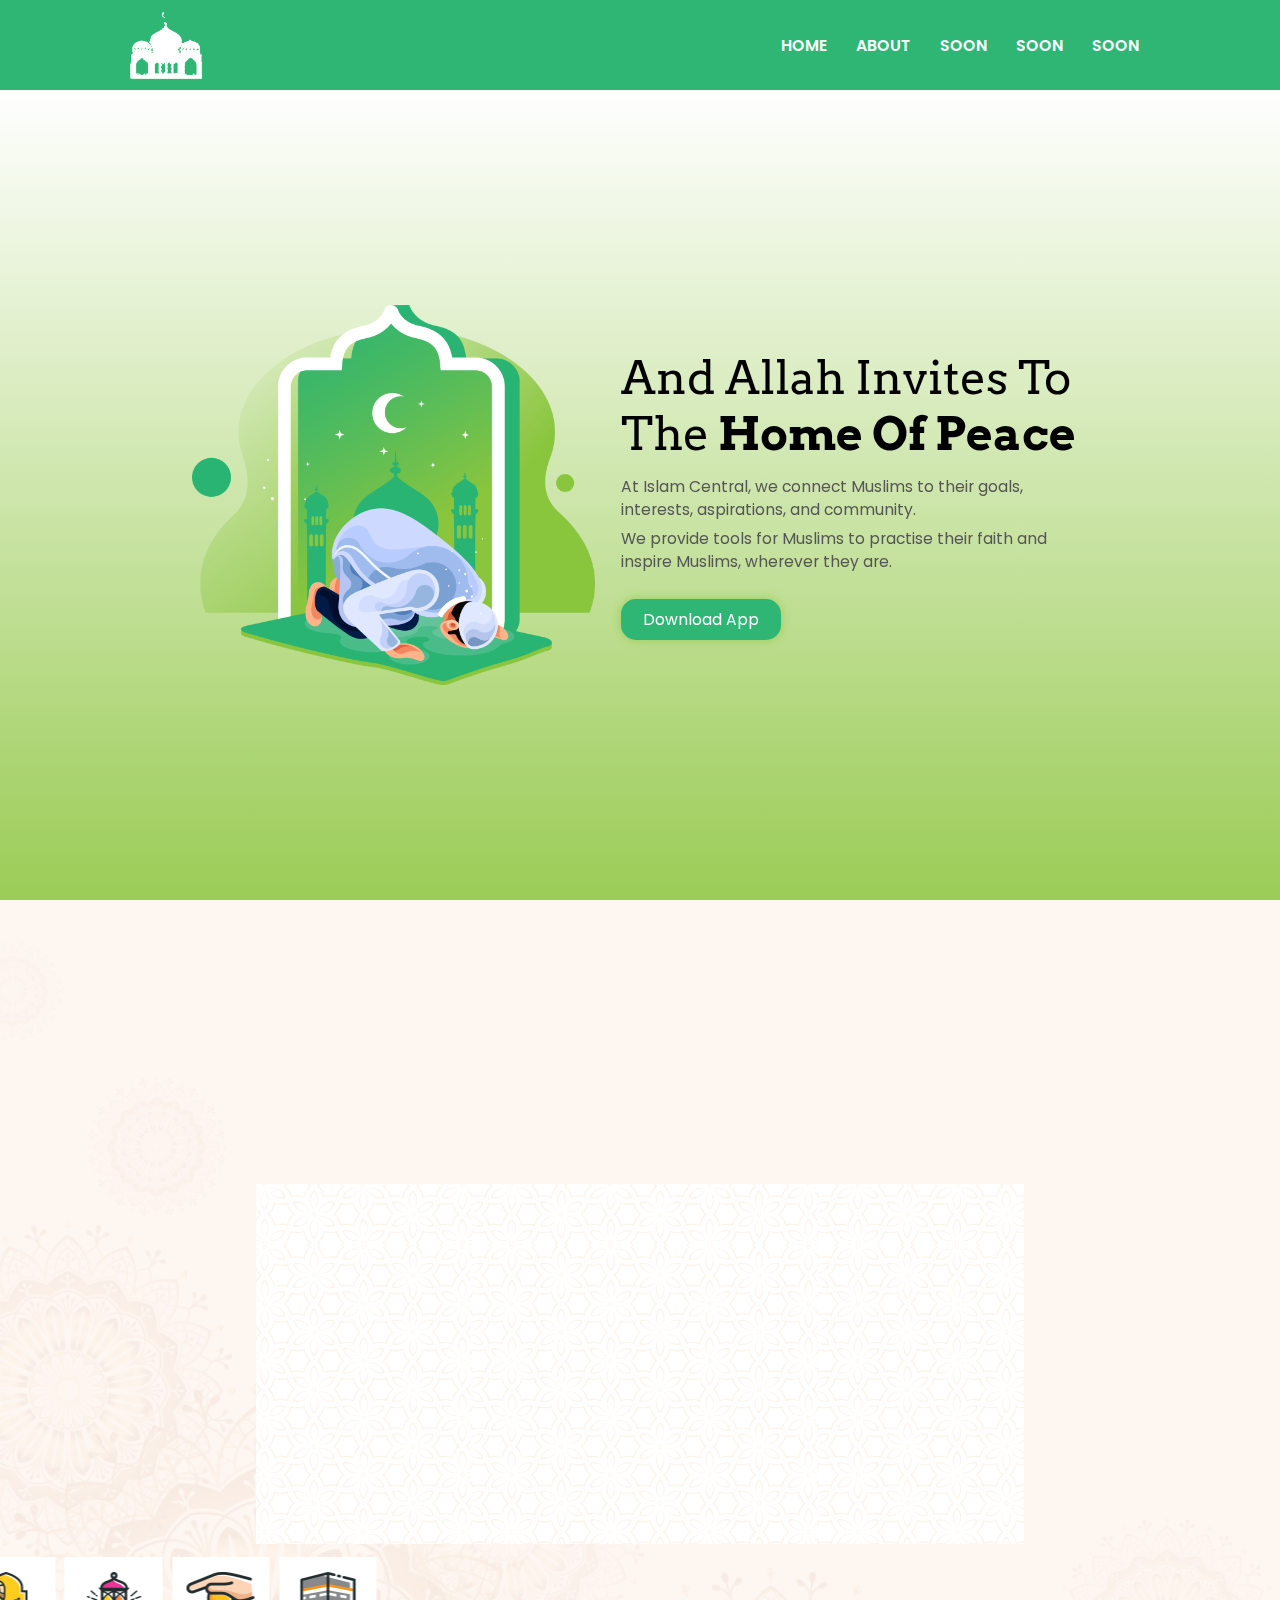
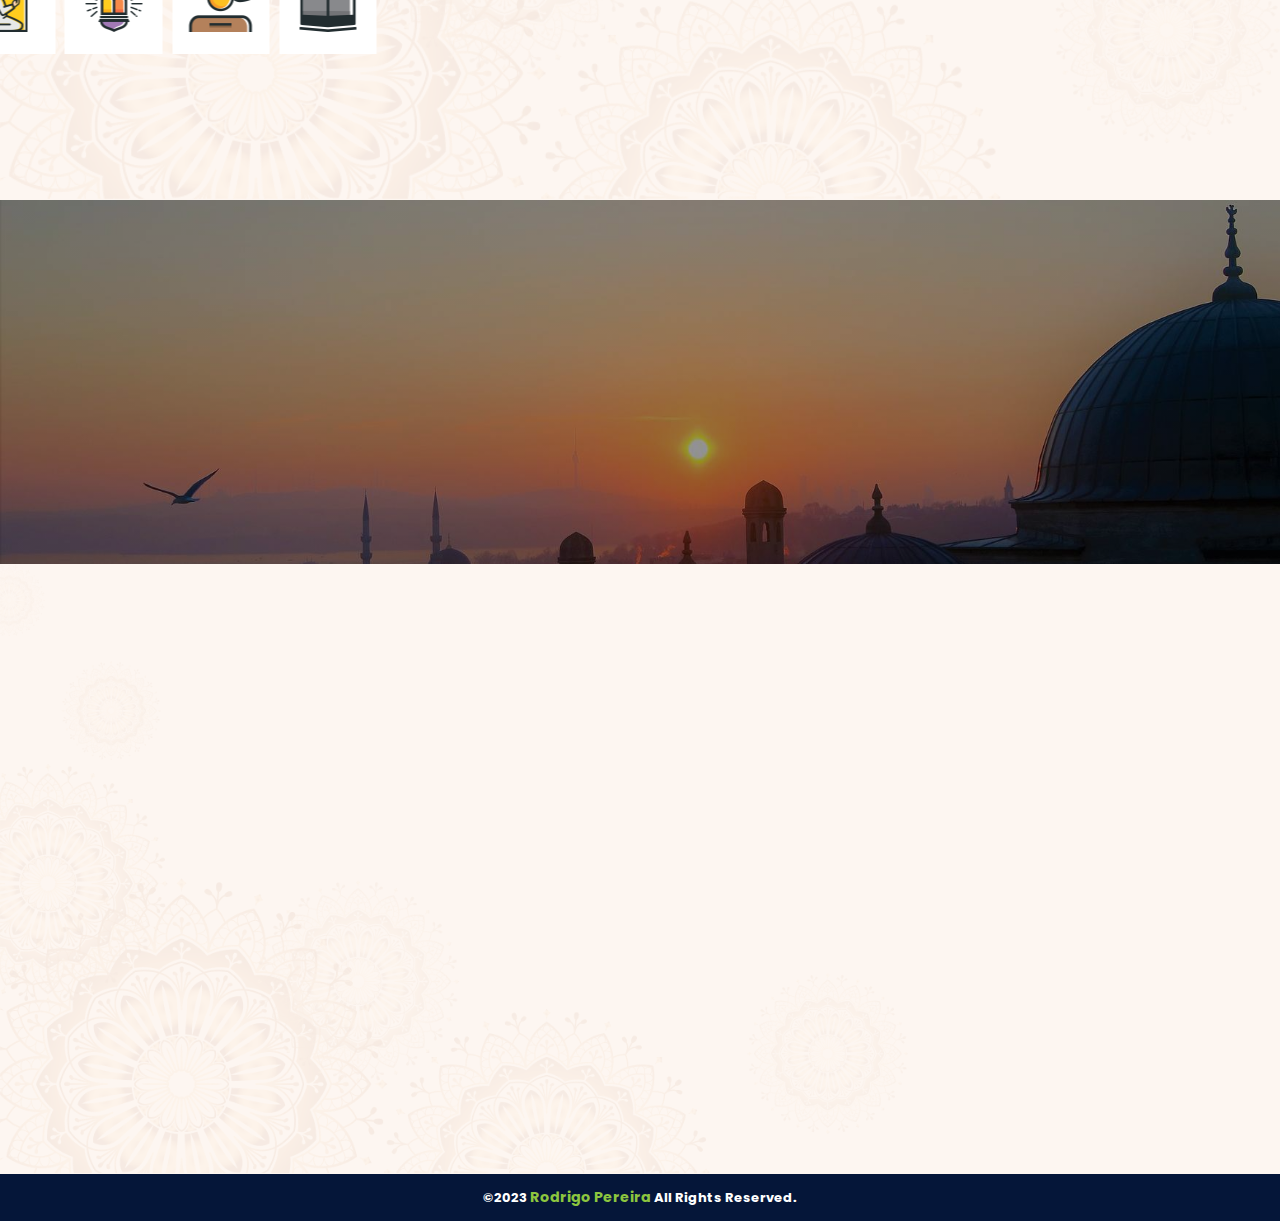
==== index.html @ a9f559e0 "Initial commit" ====
<!DOCTYPE html>
<html lang="en">
<head>
    <meta charset="UTF-8">
    <meta http-equiv="X-UA-Compatible" content="IE=edge">
    <meta name="viewport" content="width=device-width, initial-scale=1.0">
    <meta content='width=device-width,initial-scale=1,maximum-scale=1,user-scalable=no' name='viewport'>
    <link rel="shortcut icon" href="images/mosque-logo.png" type="image/x-icon">
    <link href='https://unpkg.com/boxicons@2.1.4/css/boxicons.min.css' rel='stylesheet'>
    <link rel="stylesheet" href="https://unpkg.com/aos@next/dist/aos.css"/>
    <link rel="stylesheet" href="assets/style/header.css">
    <link rel="stylesheet" href="assets/style/reset.css">
    <link rel="stylesheet" href="style.css">
    <title>Islam Central</title>
</head>
<body>
    <header>
        <div class="header-box">
            <div class="logo">
                <img src="images/mosque-logo.png" alt="">
            </div>
            <div class="header-menu">
                <i id="menu" class='bx bx-menu' onclick="clickMenu()"></i>
                <nav id="itens">
                    <a href="index.html">Home</a>
                    <a href="">About</a>
                    <a href="">Soon</a>
                    <a href="">Soon</a>
                    <a href="">Soon</a>
                </nav>
            </div>
        </div>
    </header>
    <main>
        <section class="first">
            <div class="first-box">
                <div class="first-image-box" data-aos="fade-right" data-aos-duration="2000" data-aos-once="true">
                    <img src="images/prayer.png" alt="">
                </div>
                <div class="first-text-box">
                    <div class="first-text" data-aos="fade-left" data-aos-duration="2000" data-aos-once="true">
                        <h1>And Allah Invites To The<span> Home Of Peace</span></h1>
                        <div class="first-text-p">
                            <p>At Islam Central, we connect Muslims to their goals, interests, aspirations, and community.</p>
                            <p>We provide tools for Muslims to practise their faith and inspire Muslims, wherever they are.</p>
                        </div>    
                        <a href="images/mosque-logo.png" download>Download App</a>                  
                    </div>
                </div>
            </div>
        </section>
        <section class="pillars-section">
            <div class="pillars-section-box">
                <div class="pillars-section-box-title" data-aos="zoom-in" data-aos-duration="2000" data-aos-once="true">
                    <h5>The Five Pillars of Islam</h5>
                    <h2>Ethical And Moral Beliefs That Guides To The Straight Path!</h2>
                </div>
                <div class="pillars-box">
                    <div class="pillars-box-background" data-aos="zoom-in" data-aos-duration="1000" data-aos-once="true">
                        <div class="pillars-content" id="faith" data-aos="zoom-in" data-aos-duration="1500" data-aos-once="true">
                            <div class="pillars-image-box">
                                <img src="images/pillars/faith-border.png">
                            </div>
                            <div class="pillars-text-box">
                                <div class="pillars-text">
                                    <h4>Shahadah <span>(Faith)</span></h4>
                                    <p>Each Person should take their declaration of faith to become a muslim 'There is no God but Allah, Muhammad is the messenger of Allah.' Muslims repeat the Shahadah first thing on waking and last thing before sleeping. They are the first words whispered into the ears of a new-born baby, and if possible, the last words uttered to the dying.</p>
                                </div>
                            </div>
                        </div>
                        <div class="pillars-content" id="prayer">
                            <div class="pillars-image-box">
                                <img src="images/pillars/prayer-border.png">
                            </div>
                            <div class="pillars-text-box">
                                <div class="pillars-text">
                                    <h4>Salaah <span>(Prayer)</span></h4>
                                    <p>Each Muslim should pray five times a day: in the morning, at noon, in the afternoon, after sunset, and early at night. These prayers can be said anywhere, prayers that are said in company of others are better than those said alone.</p>
                                </div>
                            </div>
                        </div>
                        <div class="pillars-content" id="fasting">
                            <div class="pillars-image-box">
                                <img src="images/pillars/fasting-border.png">
                            </div>
                            <div class="pillars-text-box">
                                <div class="pillars-text">
                                    <h4>Sawm <span>(Fasting)</span></h4>
                                    <p>Each Muslim should abstain from food and drink, as well as smoking and sex, between sunrise and sunset during the month of Ramadan, the ninth month in the Muslim calendar.</p>
                                </div>
                            </div>
                        </div>
                        <div class="pillars-content" id="charity">
                            <div class="pillars-image-box">
                                <img src="images/pillars/charity-border.png">
                            </div>
                            <div class="pillars-text-box">
                                <div class="pillars-text">
                                    <h4>Zakat <span>(Almsgiving)</span></h4>
                                    <p>Each Muslim should donate a fixed amount of their property to charity every year. Many pious individuals, from the mightiest rulers to modest merchants, give money to help out the less-fortunate.</p>
                                </div>
                            </div>
                        </div>
                        <div class="pillars-content" id="hajj">
                            <div class="pillars-image-box">
                                <img src="images/pillars/hajj-border.png">
                            </div>
                            <div class="pillars-text-box">
                                <div class="pillars-text">
                                    <h4>Hajj <span>(Pilgrimage)</span></h4>
                                    <p>Each Muslim who is physically and financially capable should do the pilgrimage to Mecca, Saudi Arabia, at least once in lifetime, a profound spiritual experience that wipes away sins, brings us closer to Allah and highlights Muslim unity.</p>
                                </div>
                            </div>
                        </div>
                    </div>
                </div>
                <div class="buttons-box" data-aos="slide-right" data-aos-duration="2000" data-aos-once="true">
                    <button onclick="clickMenuFaith()">
                        <img src="images/pillars/faith.png">
                        <div id="activefaith" class="button-active"></div>
                    </button>
                    <button onclick="clickMenuPrayer()">
                        <img src="images/pillars/prayer.png">
                        <div id="activeprayer" class="button-active"></div>
                    </button>
                    <button onclick="clickMenuFasting()">
                        <img src="images/pillars/fasting.png">
                        <div id="activefast" class="button-active"></div>
                    </button>
                    <button onclick="clickMenuCharity()">
                        <img src="images/pillars/charity.png">
                        <div id="activecharity" class="button-active"></div>
                    </button>
                    <button onclick="clickMenuHajj()">
                        <img src="images/pillars/hajj.png">
                        <div id="activehajj" class="button-active"></div>
                    </button>
                </div>            
            </div>
        </section>
        <section class="prophet-quotes-section">
            <div class="prophet-quotes-box" data-aos="zoom-in" data-aos-duration="2000" data-aos-once="true">
                <div class="quote-image-box">
                    <div class="quote-image">
                        <p>Quote From Prophet</p>
                    </div>
                </div>
                <div class="prophet-sayings-text">
                    <p>Hazrat Mohammod (s) Said <span>"If Anyone Travels On a Road In Search Of Knowledge, Allah Will Cause Him To Travel On One Of The Roads Of Paradise."</span></p>
                    <footer>— Abu Darda in Sunan Abu Dawood, Hadith 1631</footer>
                </div>              
            </div>
        </section>
        <section class="news-section">
            <div class="news-section-box">
                <div class="news-section-box-title" data-aos="zoom-in" data-aos-duration="2000" data-aos-once="true">
                    <h5>Islam Central Articles</h5>
                    <h2>Articles To Expand Our Knowledge About Islam</h2>
                </div>
                <div class="news-section-box-news">
                    <article data-aos="zoom-in" data-aos-duration="2000" data-aos-once="true">
                        <div class="article-image-box">
                            <img src="images/articles/1317135756.jpeg" alt="">
                        </div>
                        <div class="article-text-box">
                            <div class="article-text">
                                <h5>Articles Coming Soon</h5>
                                <p><i id="calendar-icon" class='bx bxs-calendar'></i> October XX,2023</p>
                                <a href="">Read Article</a>
                            </div>                           
                        </div>
                    </article>
                    <article data-aos="zoom-in" data-aos-duration="2000" data-aos-once="true">
                        <div class="article-image-box">
                            <img src="images/articles/1317135756.jpeg" alt="">
                        </div>
                        <div class="article-text-box">
                            <div class="article-text">
                                <h5>Articles Coming Soon</h5>
                                <p><i id="calendar-icon" class='bx bxs-calendar'></i> October XX,2023</p>
                                <a href="">Read Article</a>
                            </div>
                        </div>
                    </article>
                    <article data-aos="zoom-in" data-aos-duration="2000" data-aos-once="true">
                        <div class="article-image-box">
                            <img src="images/articles/1317135756.jpeg" alt="">
                        </div>
                        <div class="article-text-box">
                            <div class="article-text">
                                <h5>Articles Coming Soon</h5>
                                <p><i id="calendar-icon" class='bx bxs-calendar'></i> October XX,2023</p>
                                <a href="">Read Article</a>
                            </div>
                        </div>
                    </article>
                </div>
            </div>
        </section>
    </main>
    <footer class="footer">
        <div class="footer-box">
            <div class="copy-box">
                <p>©2023 <a target="_blank" href="https://rodrigoopereira.github.io/portfolio">Rodrigo Pereira</a> All Rights Reserved.</p>
            </div>
        </div>
    </footer>
    <script src="pillars.js"></script>
    <script src="menu.js"></script>
    <script src="https://unpkg.com/aos@next/dist/aos.js"></script>
    <script>
        AOS.init();
    </script>
</body>
</html>
---- assets/style/header.css ----
header {
    height: 10vh;
    width: 100vw;
    background-color: #2FB675;
    display: flex;
    justify-content: center;
}

.header-box {
    display: flex;
    justify-content: space-between;
    align-items: center;
    width: 80%;
    height: 10vh;
}

.logo {
    height: 80%;
}

.logo img {
    height: 100%;
}

.header-menu i {
    display: none;
}

nav a {
    font-weight: 600;
    text-transform: uppercase;
    text-decoration: none;
    color: #fff;
    margin: 0 1rem;
    font-size: 1.2rem;
}

nav a:hover {
    text-decoration: underline;
    text-decoration-thickness: 3px;
}

@media (max-width: 800px) {

    .header-menu i {
        display: block;
        color: #fff;
        font-size: 2rem;
    }

    nav#itens {
        display: none;
        position: absolute;
        width: 100vw;
        top: 10vh;
        right: 0;
        background-color: #2FB675;
    }

    nav#itens a {
        margin-left: 0;
        width: 100vw;
        display: block;
        text-align: center;
        padding: 0.5rem 0;
        border: solid 1px #ffffff56;
        margin: 0rem;
    }

}
---- style.css ----
/* FIRST SECTION */ 

.first {
    height: 90vh;
    width: 100vw;
    background-image: linear-gradient(to top, #9BCC56 , #fff);
    display: flex;
    justify-content: center;
}

.first-box {
    display: flex;
    width: 70%;
    height: 90vh;
}

.first-image-box {
    height: 90vh;
    display: flex;
    align-items: center;
    width: 45%;
}

.first-image-box img {
    width: 100%;
}

.first-text-box {
    height: 90vh;
    display: flex;
    align-items: center;
    width: 55%;
}

.first-text {
    padding-left: 2rem;
}

.first-text-box h1 {
    font-family: 'Arvo';
    font-size: 3.5rem;
    font-weight: 100;
}

.first-text-box h1 span {
    font-family: 'Arvo';
    font-weight: 900;
}

.first-text-p {
    margin: 1rem 0 2rem 0;
}

.first-text-box p {
    margin-bottom: 0.5rem;
    font-size: 1.2rem;
    color: #555555;
}

.first-text a {
    display: inline-block;
    background-color: #2FB675;
    color: white;
    border: none;
    text-decoration: none;
    padding: 0.7rem 1.7rem;
    font-size: 1.2rem;
    border-radius: 15px;
    box-shadow: 0 0 10px #9BCC56;
}

.first-text a:hover {
    font-weight: bold;
    margin-left: 2px;
    transition: all 500ms ease;
}

/* PILLARS */ 

.pillars-section {
    height: 100vh;
    width: 100vw;
    background-image: url(images/bg-03.png);
    background-color: #FDF6F1;
    background-size: contain;
    background-repeat: no-repeat;
    background-position-y: bottom;
    background-position-x: left;
    display: flex;
    justify-content: center;
    align-items: center;
}

.pillars-section-box {
    width: 60%;
    display: flex;
    flex-direction: column;
    align-items: center;
    justify-content: center;
}

.pillars-section-box-title, .news-section-box-title {
    width: 45vw;
    margin-bottom: 2rem;
}

.pillars-section-box h5, .news-section-box-title h5 {
    text-align: center;
    font-size: 1.5rem;
    color: #91C846;
    font-weight: 700;
    font-family: 'Arvo';
    text-transform: uppercase;
    margin-bottom: 0.5rem;
}

.pillars-section-box h2, .news-section-box-title h2 {
    text-align: center;
    font-size: 2.5rem;
    font-family: 'Arvo';
    font-weight: 700;
}

.pillars-box {
    width: 100%;
    height: 40vh;
    background: linear-gradient(rgba(255,255,255,0.6), rgba(255,255,255,0.6)), url(images/bg-01.png);
    background-color: #fff;
    background-size: cover;
    background-repeat: no-repeat;
}

.pillars-box-background {
    background-image: url(images/bg-02.png);
    background-repeat: no-repeat;
    background-position-x: right;
    background-position-y: bottom;
    display: flex;
    justify-content: center;
    align-items: center;
    width: 100%;
    height: 100%;
}

.pillars-content {
    width: 95%;
    display: flex;
}

.pillars-image-box {
    display: flex;
    justify-content: center;
    align-items: center;
    width: 33%;
    height: auto;
}

.pillars-image-box img {
    width: 90%;
    border-radius: 50%;
    border: 6px solid #8dc63f;
}

.pillars-text-box {
    width: 64%;
    margin-left: 1%;
    display: flex;
    flex-direction: column;
    justify-content: center;
}

.pillars-text-box h4, span {
    font-family: 'Arvo';
}

.pillars-text-box h4 {
    font-size: 2rem;
}

.pillars-text-box span {
    font-size: 1.5rem;
    font-weight: lighter;
}

.pillars-text-box p {
    font-size: 1.5rem;
    margin-top: 0.5rem;
    color: #555555;
}

div#prayer {
    display: none;
}

div#fasting {
    display: none;
}

div#charity {
    display: none;
}

div#hajj {
    display: none;
}

.buttons-box {
    margin-top: 1rem;
    display: flex;
    gap: 0.75rem;
    position: relative;
}

.buttons-box button {
    width: 7.5rem;
    height: 7.5rem;
    background-color: #fff;
    border: none;
    cursor: pointer;
}

.button-active {
    position: absolute;
    bottom: 0;
    background-color: #8dc63f;
    height: 6px;
    width: 7.5rem;
    display: none;
}

div#activefaith {
    display: block;
}

/* PROPHET QUOTES */ 

.prophet-quotes-section {
    background: linear-gradient( rgba(0, 0, 0, 0.4), rgba(0, 0, 0, 0.4) ), url('images/bg-prophet-quotes.jpg');
    background-size: cover;
    background-repeat: no-repeat;
    display: flex;
    justify-content: center;
    align-items: center;
}

.prophet-quotes-box {
    padding: 8rem 0;
    display: flex;
    width: 55%;
}

.quote-image-box {
    background-color: #8dc63f;
    display: flex;
    justify-content: center;
    align-items: center;
    border-radius: 50%;
    width: 12rem;
    height: 12rem;
    border: 3px solid #fff;
}

.quote-image {
    display: flex;
    justify-content: center;
    align-items: center;
}

.quote-image p {
    color: #555555;
    font-size: 1.5rem;
    font-family: 'Arvo';
    font-weight: bolder;
    text-align: center;
    width: 80%;
}

.prophet-sayings-text {
    width: 75%;
    display: flex;
    flex-direction: column;
    justify-content: center;
    margin-left: 2rem;
}

.prophet-sayings-text p, footer {
    font-size: 1.7rem;
    color: #fff;
    font-weight: bolder;
    font-family: 'Arvo';
}

.prophet-sayings-text span {
    color: #ffe400;
}

.prophet-sayings-text footer {
    margin-top: 2rem;
    font-weight: normal;
    font-size: 1.1rem;
}

/* ARTICLES SECTION */ 

.news-section {
    background-image: url(images/bg-03.png);
    background-color: #FDF6F1;
    background-size: contain;
    background-repeat: no-repeat;
    background-position-y: bottom;
    background-position-x: left;
}

.news-section-box {
    display: flex;
    justify-content: center;
    align-items: center;
    flex-direction: column;
    padding: 6rem 0;
}

.news-section-box-news {
    display: flex;
    width: 60vw;
    gap: 1.83333333%;
}

.news-section-box-news article {
    width: 31.5%;
}

.article-image-box img {
    width: 100%;
    height: auto;
    display: block;
    object-fit: cover;
}

.article-text-box {
    background-color: #fff;
    padding: 2rem 0;
    display: flex;
    justify-content: center;
}

.article-text {
    width: 85%;
}

.article-text h5 {
    font-size: 1.5rem;
    font-family: 'Arvo';
}

.article-text p {
    font-size: 1rem;
    margin: 0.5rem 0;
}

.article-text a {
    text-decoration: none;
    color: #8dc63f;
    text-transform: uppercase;
    font-weight: bold;
}

.article-text a:hover {
    color: #182D41;
    margin-left: 5px;
    transition: 500ms ease;
}

i#calendar-icon {
    color: #8DC63F;
}

/* FOOTER */

.footer {
    background-color: #051639;
}

.footer-box {
    padding: 1rem 0;
}

.copy-box p {
    color: #fff;
    text-align: center;
    font-size: 1rem;
}

.copy-box a {
    text-decoration: none;
    color: #8DC63F;
    font-size: 1.1rem;
}

@media (min-width: 800px) and (max-width: 1400px) {

    html {
        font-size: 13px;
    }

}

@media (max-width: 800px) {
    
    html {
        font-size: 14px;
        overflow-x: hidden;
    }

    .first {
        height: auto;
        display: flex;
    }
    
    .first-box {
        display: flex;
        flex-direction: column;
        flex-direction: column-reverse;
        align-items: center;
        width: 100%;
        height: auto;
        padding: 3.5rem 0;
    }
    
    .first-image-box {
        height: auto;
        width: 85%;
        margin: 3rem 0 1.5rem 0;
    }
    
    .first-image-box img {
        width: 100%;
    }
    
    .first-text-box {
        height: auto;
        width: 85%;
    }
    
    .first-text {
        padding-left: 0;
    }
    
    .first-text-box h1 {
        font-size: 2.5rem;
    }
    
    .first-text-p {
        margin: 1rem 0 1.5rem 0;
    }
    
    .first-text-box p {
        margin-bottom: 0.4rem;
    }

    .pillars-section {
        height: auto;
    }
    
    .pillars-section-box {
        width: 90%;
        padding: 3rem 0;
    }
    
    .pillars-section-box-title, .news-section-box-title {
        width: 90vw;
        margin-bottom: 2rem;
    }
    
    .pillars-section-box h5, .news-section-box-title h5 {
        font-size: 1.5rem;
        margin-bottom: 0.5rem;
    }
    
    .pillars-section-box h2, .news-section-box-title h2 {
        font-size: 2rem;
    }
    
    .pillars-box {
        height: auto;
    }
    
    .pillars-box-background {
        background-image: none;
    }
    
    .pillars-content {
        width: 95%;
        flex-direction: column;
        justify-content: center;
        align-items: center;
    }
    
    .pillars-image-box {
        width: 80%;
        height: auto;
        margin: 2rem 0 1rem 0;
    }
    
    .pillars-image-box img {
        width: 90%;
    }
    
    .pillars-text-box {
        width: 90%;
        text-align: center;
    }
    
    .pillars-text-box h4 {
        font-size: 1.8rem;
    }
    
    .pillars-text-box span {
        font-size: 1.3rem;
    }
    
    .pillars-text-box p {
        font-size: 1.3rem;
        margin: 0.5rem 0 2rem 0;
    }
    
    .buttons-box {
        margin-top: 1.5rem;
        flex-wrap: wrap;
        justify-content: center;
    }
    
    .buttons-box button {
        position: relative;
    }

    .prophet-quotes-section {
        background-position: center;
    }
    
    .prophet-quotes-box {
        padding: 5rem 0;
        flex-direction: column;
        align-items: center;
        width: 90%;
    }
    
    .prophet-sayings-text {
        margin-top: 1rem;
        text-align: center;
        width: 80%;
        margin-left: 0;
    }
    
    .prophet-sayings-text p, footer {
        font-size: 1.5rem;
        color: #fff;
        font-weight: bolder;
        font-family: 'Arvo';
    }
    
    .prophet-sayings-text footer {
        margin-top: 1.5rem;
    }

    .news-section {
        background-size: cover;
    }
    
    .news-section-box {
        padding: 4rem 0;
    }
    
    .news-section-box-news {
        width: 90vw;
        flex-direction: column;
        gap: 0;
    }
    
    .news-section-box-news article {
        width: 100%;
        margin-bottom: 1rem;
    }
    
    .article-text {
        width: 90%;
    }
    
    .article-text p {
        font-size: 1.1rem;
    }

}
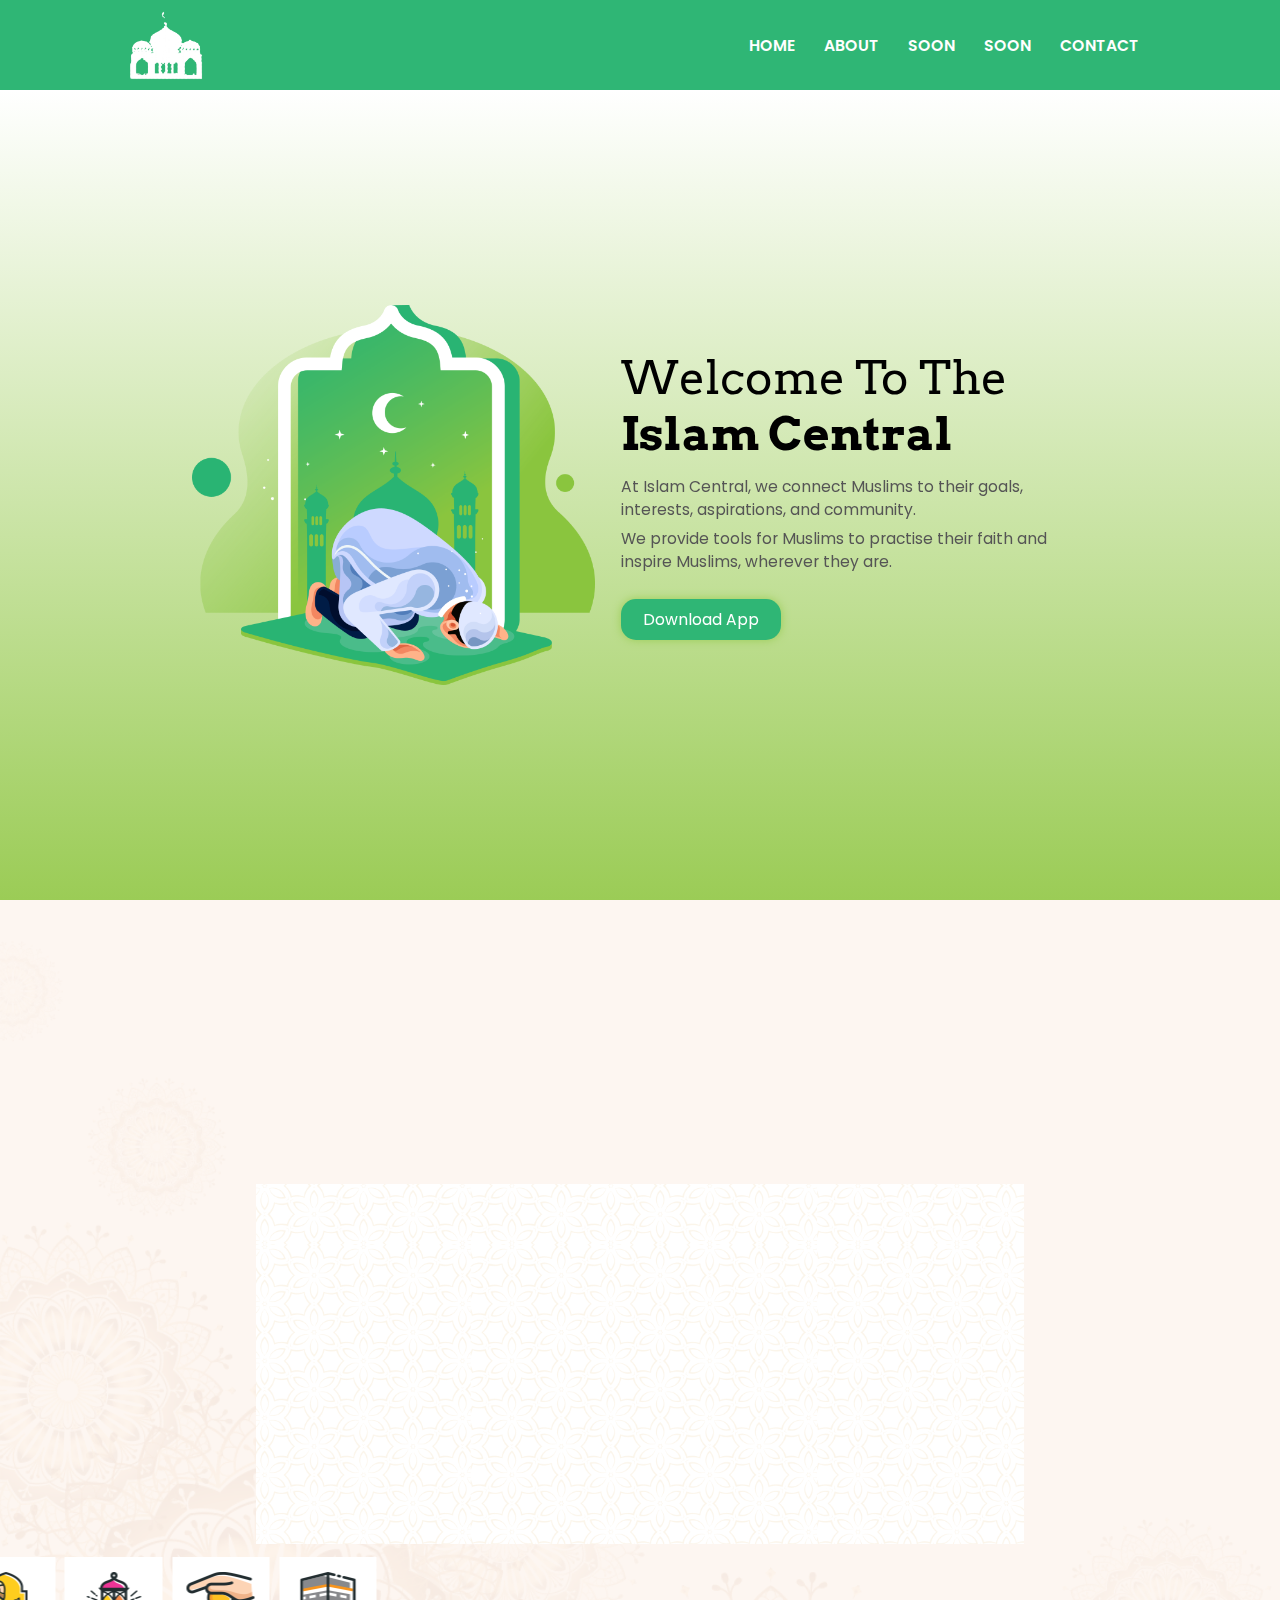
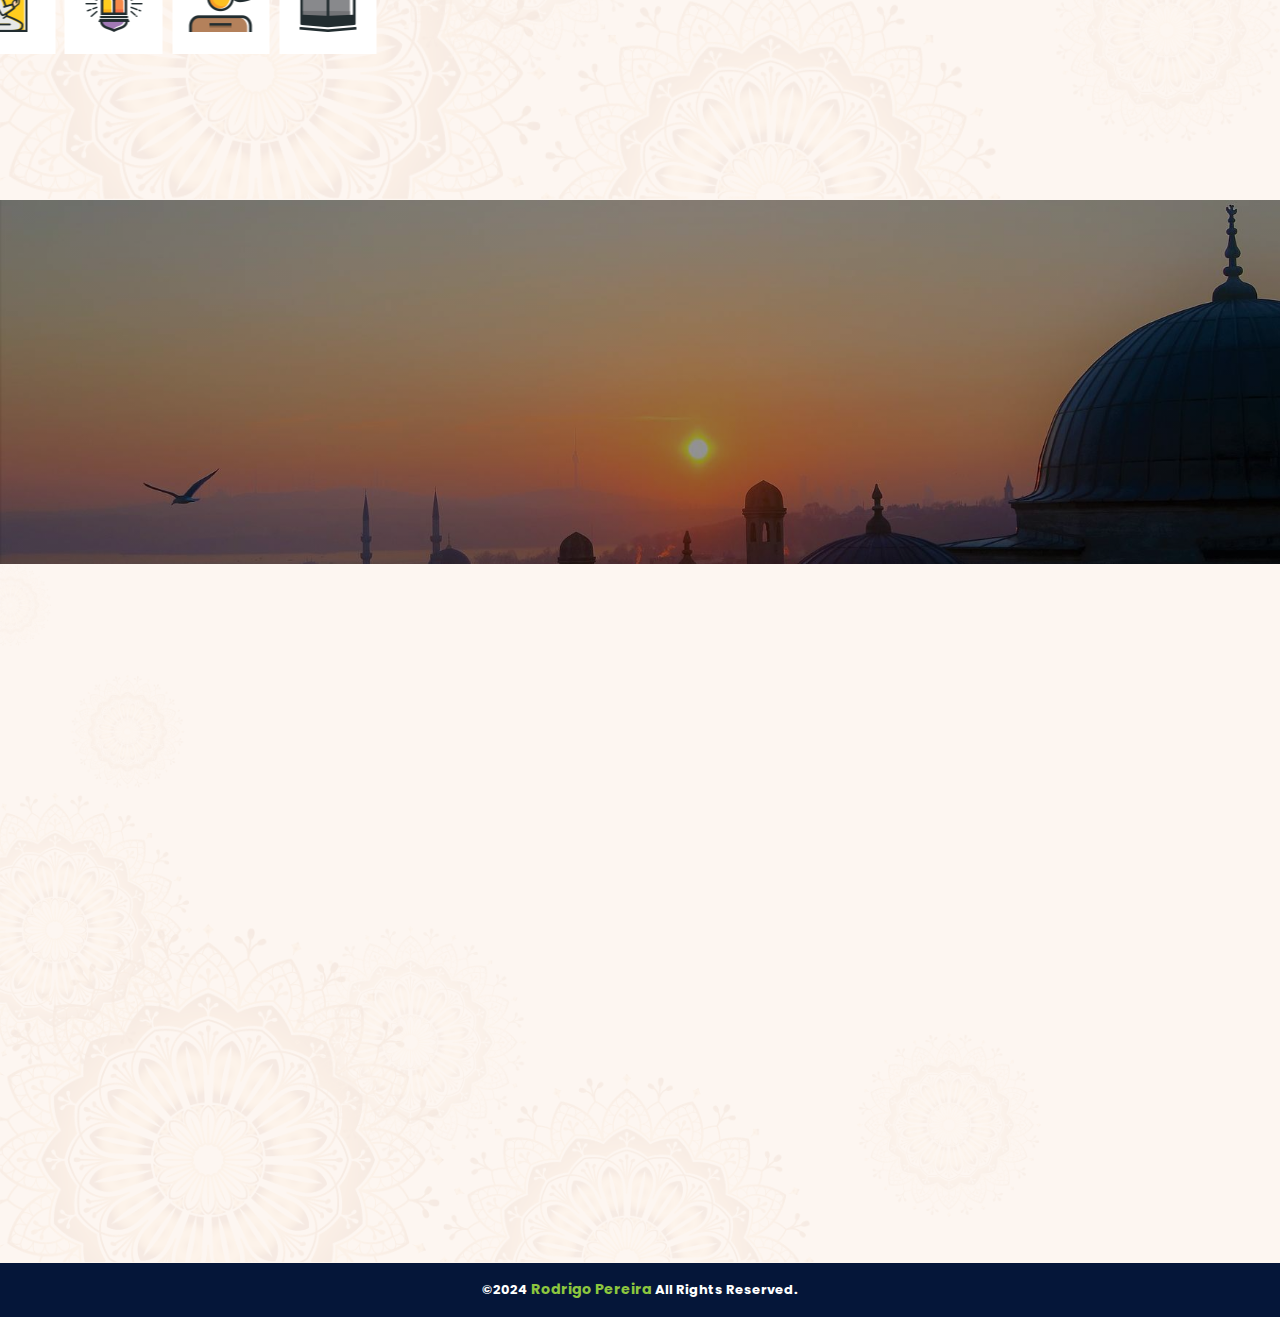
==== commit 8bad62a9: "New contact and about pages + updates in main page" ====
--- a/index.html
+++ b/index.html
@@ -10,7 +10,8 @@
     <link rel="stylesheet" href="https://unpkg.com/aos@next/dist/aos.css"/>
     <link rel="stylesheet" href="assets/style/header.css">
     <link rel="stylesheet" href="assets/style/reset.css">
-    <link rel="stylesheet" href="style.css">
+    <link rel="stylesheet" href="assets/style/style.css">
+    <link rel="stylesheet" href="assets/style/footer.css">
     <title>Islam Central</title>
 </head>
 <body>
@@ -23,10 +24,10 @@
                 <i id="menu" class='bx bx-menu' onclick="clickMenu()"></i>
                 <nav id="itens">
                     <a href="index.html">Home</a>
-                    <a href="">About</a>
+                    <a href="about.html">About</a>
                     <a href="">Soon</a>
                     <a href="">Soon</a>
-                    <a href="">Soon</a>
+                    <a href="contact.html">Contact</a>
                 </nav>
             </div>
         </div>
@@ -39,7 +40,7 @@
                 </div>
                 <div class="first-text-box">
                     <div class="first-text" data-aos="fade-left" data-aos-duration="2000" data-aos-once="true">
-                        <h1>And Allah Invites To The<span> Home Of Peace</span></h1>
+                        <h1>Welcome To The<span><br>Islam Central</span></h1>
                         <div class="first-text-p">
                             <p>At Islam Central, we connect Muslims to their goals, interests, aspirations, and community.</p>
                             <p>We provide tools for Muslims to practise their faith and inspire Muslims, wherever they are.</p>
@@ -146,7 +147,7 @@
                     </div>
                 </div>
                 <div class="prophet-sayings-text">
-                    <p>Hazrat Mohammod (s) Said <span>"If Anyone Travels On a Road In Search Of Knowledge, Allah Will Cause Him To Travel On One Of The Roads Of Paradise."</span></p>
+                    <p>Prophet Muhammad (ﷺ) Said <span>"If Anyone Travels On a Road In Search Of Knowledge, Allah Will Cause Him To Travel On One Of The Roads Of Paradise."</span></p>
                     <footer>— Abu Darda in Sunan Abu Dawood, Hadith 1631</footer>
                 </div>              
             </div>
@@ -160,7 +161,7 @@
                 <div class="news-section-box-news">
                     <article data-aos="zoom-in" data-aos-duration="2000" data-aos-once="true">
                         <div class="article-image-box">
-                            <img src="images/articles/1317135756.jpeg" alt="">
+                            <img src="images/articles/article01.webp" alt="">
                         </div>
                         <div class="article-text-box">
                             <div class="article-text">
@@ -172,7 +173,7 @@
                     </article>
                     <article data-aos="zoom-in" data-aos-duration="2000" data-aos-once="true">
                         <div class="article-image-box">
-                            <img src="images/articles/1317135756.jpeg" alt="">
+                            <img src="images/articles/gettyimages-157204335.gif" alt="">
                         </div>
                         <div class="article-text-box">
                             <div class="article-text">
@@ -201,12 +202,12 @@
     <footer class="footer">
         <div class="footer-box">
             <div class="copy-box">
-                <p>©2023 <a target="_blank" href="https://rodrigoopereira.github.io/portfolio">Rodrigo Pereira</a> All Rights Reserved.</p>
+                <p>©2024 <a target="_blank" href="https://rodrigoopereira.github.io/portfolio">Rodrigo Pereira</a> All Rights Reserved.</p>
             </div>
         </div>
     </footer>
-    <script src="pillars.js"></script>
-    <script src="menu.js"></script>
+    <script src="assets/js/menu.js"></script>
+    <script src="assets/js/pillars.js"></script>
     <script src="https://unpkg.com/aos@next/dist/aos.js"></script>
     <script>
         AOS.init();
--- a/assets/style/header.css
+++ b/assets/style/header.css
@@ -45,7 +45,7 @@
     .header-menu i {
         display: block;
         color: #fff;
-        font-size: 2rem;
+        font-size: 3rem;
     }
 
     nav#itens {
--- a/assets/style/style.css
+++ b/assets/style/style.css
@@ -0,0 +1,581 @@
+/* FIRST SECTION */ 
+
+main {
+    width: 100vw;
+}
+
+.first {
+    height: 90vh;
+    width: 100vw;
+    background-image: linear-gradient(to top, #9BCC56 , #fff);
+    display: flex;
+    justify-content: center;
+}
+
+.first-box {
+    display: flex;
+    width: 70%;
+    height: 90vh;
+}
+
+.first-image-box {
+    height: 90vh;
+    display: flex;
+    align-items: center;
+    width: 45%;
+}
+
+.first-image-box img {
+    width: 100%;
+}
+
+.first-text-box {
+    height: 90vh;
+    display: flex;
+    align-items: center;
+    width: 55%;
+}
+
+.first-text {
+    padding-left: 2rem;
+}
+
+.first-text-box h1 {
+    font-family: 'Arvo';
+    font-size: 3.5rem;
+    font-weight: 100;
+}
+
+.first-text-box h1 span {
+    font-family: 'Arvo';
+    font-weight: 900;
+}
+
+.first-text-p {
+    margin: 1rem 0 2rem 0;
+}
+
+.first-text-box p {
+    margin-bottom: 0.5rem;
+    font-size: 1.2rem;
+    color: #555555;
+}
+
+.first-text a {
+    display: inline-block;
+    background-color: #2FB675;
+    color: white;
+    border: none;
+    text-decoration: none;
+    padding: 0.7rem 1.7rem;
+    font-size: 1.2rem;
+    border-radius: 15px;
+    box-shadow: 0 0 10px #9BCC56;
+}
+
+.first-text a:hover {
+    font-weight: bold;
+    margin-left: 2px;
+    transition: all 500ms ease;
+}
+
+/* PILLARS */ 
+
+.pillars-section {
+    height: 100vh;
+    width: 100vw;
+    background-image: url('../../images/bg-03.png');
+    background-color: #FDF6F1;
+    background-size: contain;
+    background-repeat: no-repeat;
+    background-position-y: bottom;
+    background-position-x: left;
+    display: flex;
+    justify-content: center;
+    align-items: center;
+}
+
+.pillars-section-box {
+    width: 60%;
+    display: flex;
+    flex-direction: column;
+    align-items: center;
+    justify-content: center;
+}
+
+.pillars-section-box-title, .news-section-box-title {
+    width: 45vw;
+    margin-bottom: 2rem;
+}
+
+.pillars-section-box h5, .news-section-box-title h5 {
+    text-align: center;
+    font-size: 1.5rem;
+    color: #91C846;
+    font-weight: 700;
+    font-family: 'Arvo';
+    text-transform: uppercase;
+    margin-bottom: 0.5rem;
+}
+
+.pillars-section-box h2, .news-section-box-title h2 {
+    text-align: center;
+    font-size: 2.5rem;
+    font-family: 'Arvo';
+    font-weight: 700;
+}
+
+.pillars-box {
+    width: 100%;
+    height: 40vh;
+    background: linear-gradient(rgba(255,255,255,0.6), rgba(255,255,255,0.6)), url('../../images/bg-01.png');
+    background-color: #fff;
+    background-size: cover;
+    background-repeat: no-repeat;
+}
+
+.pillars-box-background {
+    background-image: url('../../images/bg-02.png');
+    background-repeat: no-repeat;
+    background-position-x: right;
+    background-position-y: bottom;
+    display: flex;
+    justify-content: center;
+    align-items: center;
+    width: 100%;
+    height: 100%;
+}
+
+.pillars-content {
+    width: 95%;
+    display: flex;
+}
+
+.pillars-image-box {
+    display: flex;
+    justify-content: center;
+    align-items: center;
+    width: 33%;
+    height: auto;
+}
+
+.pillars-image-box img {
+    width: 90%;
+    border-radius: 50%;
+    border: 6px solid #8dc63f;
+}
+
+.pillars-text-box {
+    width: 64%;
+    margin-left: 1%;
+    display: flex;
+    flex-direction: column;
+    justify-content: center;
+}
+
+.pillars-text-box h4, span {
+    font-family: 'Arvo';
+}
+
+.pillars-text-box h4 {
+    font-size: 2rem;
+}
+
+.pillars-text-box span {
+    font-size: 1.5rem;
+    font-weight: lighter;
+}
+
+.pillars-text-box p {
+    font-size: 1.5rem;
+    margin-top: 0.5rem;
+    color: #555555;
+}
+
+div#prayer {
+    display: none;
+}
+
+div#fasting {
+    display: none;
+}
+
+div#charity {
+    display: none;
+}
+
+div#hajj {
+    display: none;
+}
+
+.buttons-box {
+    margin-top: 1rem;
+    display: flex;
+    gap: 0.75rem;
+    position: relative;
+}
+
+.buttons-box button {
+    width: 7.5rem;
+    height: 7.5rem;
+    background-color: #fff;
+    border: none;
+    cursor: pointer;
+}
+
+.button-active {
+    position: absolute;
+    bottom: 0;
+    background-color: #8dc63f;
+    height: 6px;
+    width: 7.5rem;
+    display: none;
+}
+
+div#activefaith {
+    display: block;
+}
+
+/* PROPHET QUOTES */ 
+
+.prophet-quotes-section {
+    background: linear-gradient( rgba(0, 0, 0, 0.4), rgba(0, 0, 0, 0.4) ), url('../../images/bg-prophet-quotes.jpg');
+    background-size: cover;
+    background-repeat: no-repeat;
+    display: flex;
+    justify-content: center;
+    align-items: center;
+}
+
+.prophet-quotes-box {
+    padding: 8rem 0;
+    display: flex;
+    width: 55%;
+}
+
+.quote-image-box {
+    background-color: #8dc63f;
+    display: flex;
+    justify-content: center;
+    align-items: center;
+    border-radius: 50%;
+    width: 12rem;
+    height: 12rem;
+    border: 3px solid #fff;
+}
+
+.quote-image {
+    display: flex;
+    justify-content: center;
+    align-items: center;
+}
+
+.quote-image p {
+    color: #555555;
+    font-size: 1.5rem;
+    font-family: 'Arvo';
+    font-weight: bolder;
+    text-align: center;
+    width: 80%;
+}
+
+.prophet-sayings-text {
+    width: 75%;
+    display: flex;
+    flex-direction: column;
+    justify-content: center;
+    margin-left: 2rem;
+}
+
+.prophet-sayings-text p, footer {
+    font-size: 1.7rem;
+    color: #fff;
+    font-weight: bolder;
+    font-family: 'Arvo';
+}
+
+.prophet-sayings-text span {
+    color: #ffe400;
+}
+
+.prophet-sayings-text footer {
+    margin-top: 2rem;
+    font-weight: normal;
+    font-size: 1.1rem;
+}
+
+/* ARTICLES SECTION */ 
+
+.news-section {
+    background-image: url('../../images/bg-03.png');
+    background-color: #FDF6F1;
+    background-size: contain;
+    background-repeat: no-repeat;
+    background-position-y: bottom;
+    background-position-x: left;
+}
+
+.news-section-box {
+    display: flex;
+    justify-content: center;
+    align-items: center;
+    flex-direction: column;
+    padding: 6rem 0;
+}
+
+.news-section-box-news {
+    display: flex;
+    width: 60vw;
+    gap: 1.83333333%;
+}
+
+.news-section-box-news article {
+    width: 31.5%;
+    background-color: white;
+    height: 45vh;
+}
+
+.article-image-box {
+    height: 60%;
+}
+
+.article-image-box img {
+    width: 100%;
+    height: 100%;
+    display: block;
+    object-fit: cover;
+}
+
+.article-text-box {
+    height: 40%;
+    background-color: #fff;
+    display: flex;
+    justify-content: center;
+    align-items: center;
+}
+
+.article-text {
+    width: 85%;
+}
+
+.article-text h5 {
+    font-size: 1.5rem;
+    font-family: 'Arvo';
+}
+
+.article-text p {
+    font-size: 1rem;
+    margin: 0.5rem 0;
+}
+
+.article-text a {
+    text-decoration: none;
+    color: #8dc63f;
+    text-transform: uppercase;
+    font-weight: bold;
+}
+
+.article-text a:hover {
+    color: #182D41;
+    margin-left: 5px;
+    transition: 500ms ease;
+}
+
+i#calendar-icon {
+    color: #8DC63F;
+}
+
+@media (min-width: 800px) and (max-width: 1400px) {
+
+    html {
+        font-size: 13px;
+    }
+
+}
+
+@media (max-width: 800px) {
+    
+    html {
+        font-size: 14px;
+        overflow-x: hidden;
+    }
+
+    .first {
+        height: auto;
+        display: flex;
+    }
+    
+    .first-box {
+        display: flex;
+        flex-direction: column;
+        flex-direction: column-reverse;
+        align-items: center;
+        width: 100%;
+        height: auto;
+        padding: 3.5rem 0;
+    }
+    
+    .first-image-box {
+        height: auto;
+        width: 85%;
+        margin: 3rem 0 1.5rem 0;
+    }
+    
+    .first-image-box img {
+        width: 100%;
+    }
+    
+    .first-text-box {
+        height: auto;
+        width: 85%;
+    }
+    
+    .first-text {
+        padding-left: 0;
+    }
+    
+    .first-text-box h1 {
+        font-size: 2.5rem;
+    }
+    
+    .first-text-p {
+        margin: 1rem 0 1.5rem 0;
+    }
+    
+    .first-text-box p {
+        margin-bottom: 0.4rem;
+    }
+
+    .pillars-section {
+        height: auto;
+    }
+    
+    .pillars-section-box {
+        width: 90%;
+        padding: 3rem 0;
+    }
+    
+    .pillars-section-box-title, .news-section-box-title {
+        width: 90vw;
+        margin-bottom: 2rem;
+    }
+    
+    .pillars-section-box h5, .news-section-box-title h5 {
+        font-size: 1.5rem;
+        margin-bottom: 0.5rem;
+    }
+    
+    .pillars-section-box h2, .news-section-box-title h2 {
+        font-size: 2rem;
+    }
+    
+    .pillars-box {
+        height: auto;
+    }
+    
+    .pillars-box-background {
+        background-image: none;
+    }
+    
+    .pillars-content {
+        width: 95%;
+        flex-direction: column;
+        justify-content: center;
+        align-items: center;
+    }
+    
+    .pillars-image-box {
+        width: 80%;
+        height: auto;
+        margin: 2rem 0 1rem 0;
+    }
+    
+    .pillars-image-box img {
+        width: 90%;
+    }
+    
+    .pillars-text-box {
+        width: 90%;
+        text-align: center;
+    }
+    
+    .pillars-text-box h4 {
+        font-size: 1.8rem;
+    }
+    
+    .pillars-text-box span {
+        font-size: 1.3rem;
+    }
+    
+    .pillars-text-box p {
+        font-size: 1.3rem;
+        margin: 0.5rem 0 2rem 0;
+    }
+    
+    .buttons-box {
+        margin-top: 1.5rem;
+        flex-wrap: wrap;
+        justify-content: center;
+    }
+    
+    .buttons-box button {
+        position: relative;
+    }
+
+    .prophet-quotes-section {
+        background-position: center;
+    }
+    
+    .prophet-quotes-box {
+        padding: 5rem 0;
+        flex-direction: column;
+        align-items: center;
+        width: 90%;
+    }
+    
+    .prophet-sayings-text {
+        margin-top: 1rem;
+        text-align: center;
+        width: 80%;
+        margin-left: 0;
+    }
+    
+    .prophet-sayings-text p, footer {
+        font-size: 1.5rem;
+        color: #fff;
+        font-weight: bolder;
+        font-family: 'Arvo';
+    }
+    
+    .prophet-sayings-text footer {
+        margin-top: 1.5rem;
+    }
+
+    .news-section {
+        background-size: cover;
+    }
+    
+    .news-section-box {
+        padding: 4rem 0;
+    }
+    
+    .news-section-box-news {
+        width: 90vw;
+        flex-direction: column;
+        gap: 0;
+    }
+    
+    .news-section-box-news article {
+        width: 100%;
+        margin-bottom: 1rem;
+    }
+    
+    .article-text {
+        width: 90%;
+    }
+    
+    .article-text p {
+        font-size: 1.1rem;
+    }
+
+}--- a/assets/style/footer.css
+++ b/assets/style/footer.css
@@ -0,0 +1,32 @@
+.footer {
+    background-color: #051639;
+    height: 6vh;
+    display: flex;
+    align-items: center;
+    justify-content: center;
+    width: 100vw;
+}
+
+.footer-box {
+    padding: 0rem 0;
+}
+
+.copy-box p {
+    color: #fff;
+    text-align: center;
+    font-size: 1rem;
+}
+
+.copy-box a {
+    text-decoration: none;
+    color: #8DC63F;
+    font-size: 1.1rem;
+}
+
+@media (max-width: 800px) {
+
+    .footer {
+        height: 7vh;
+    }
+
+}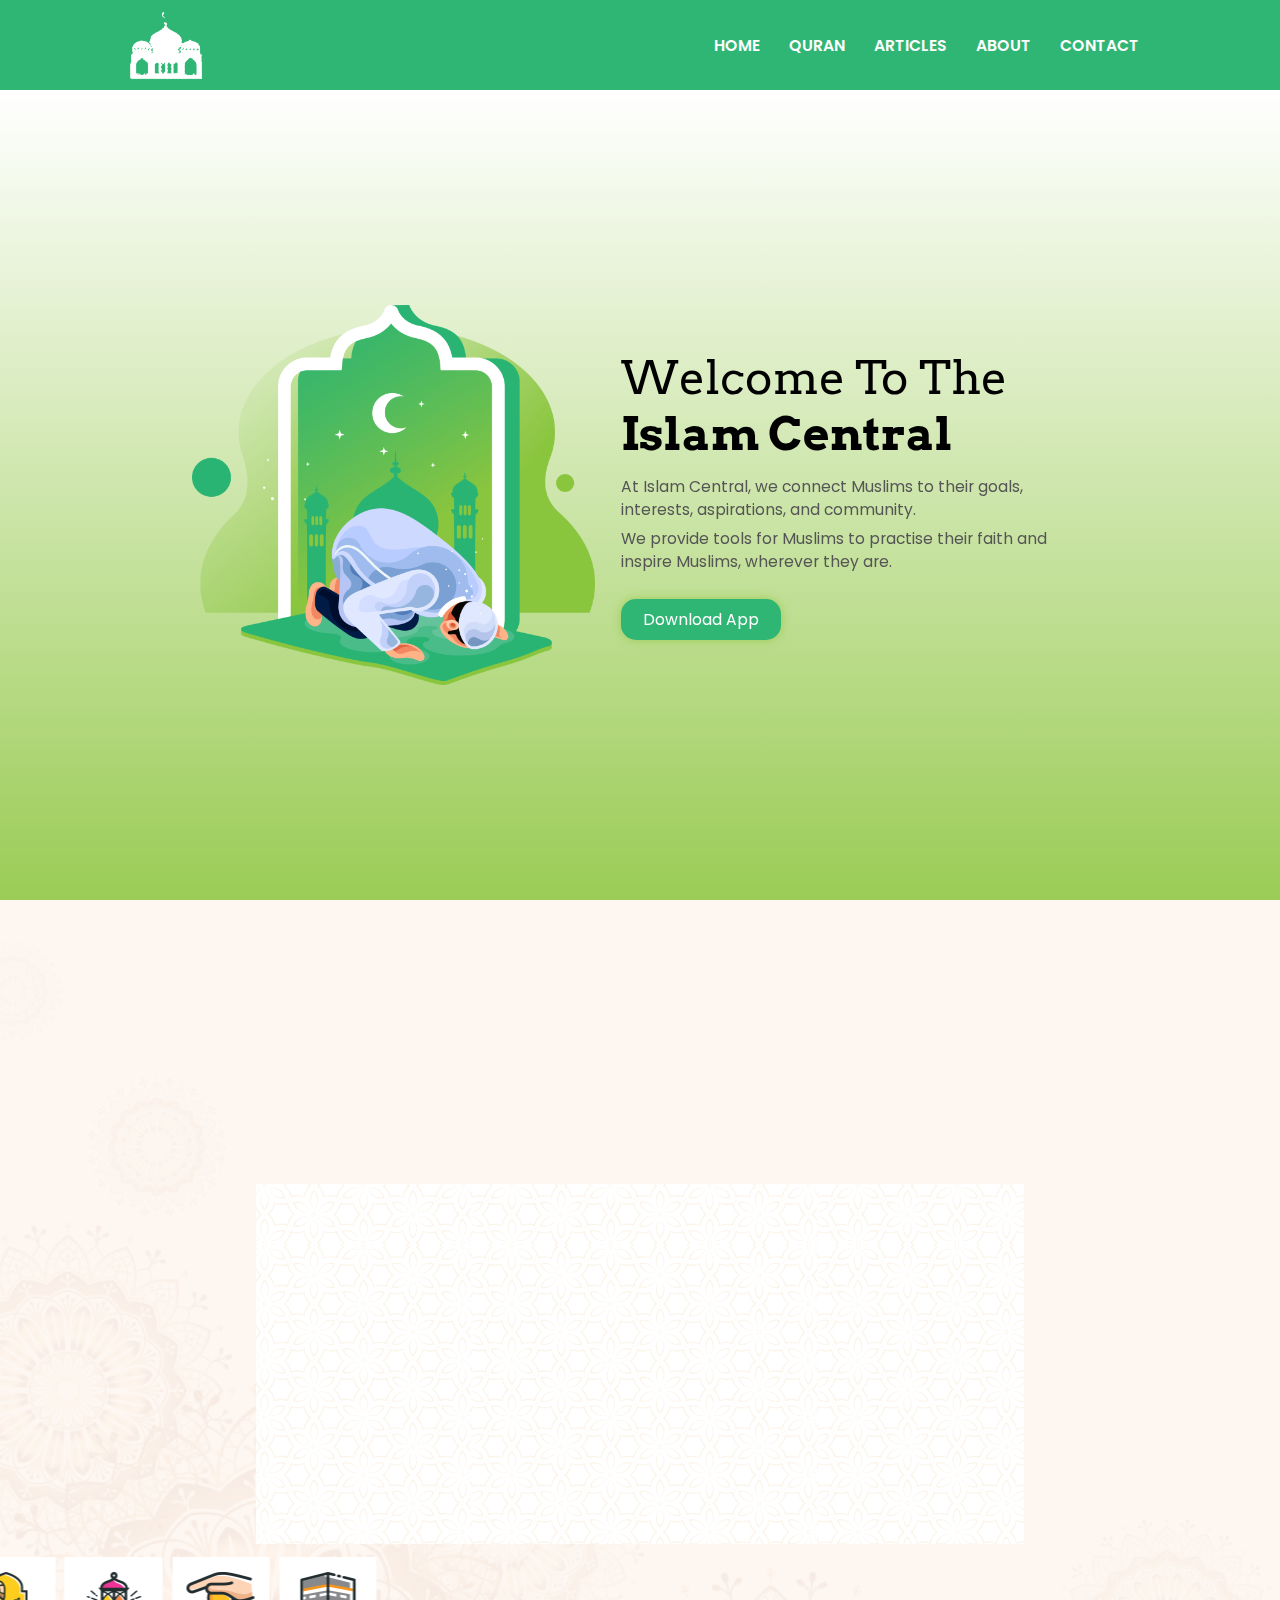
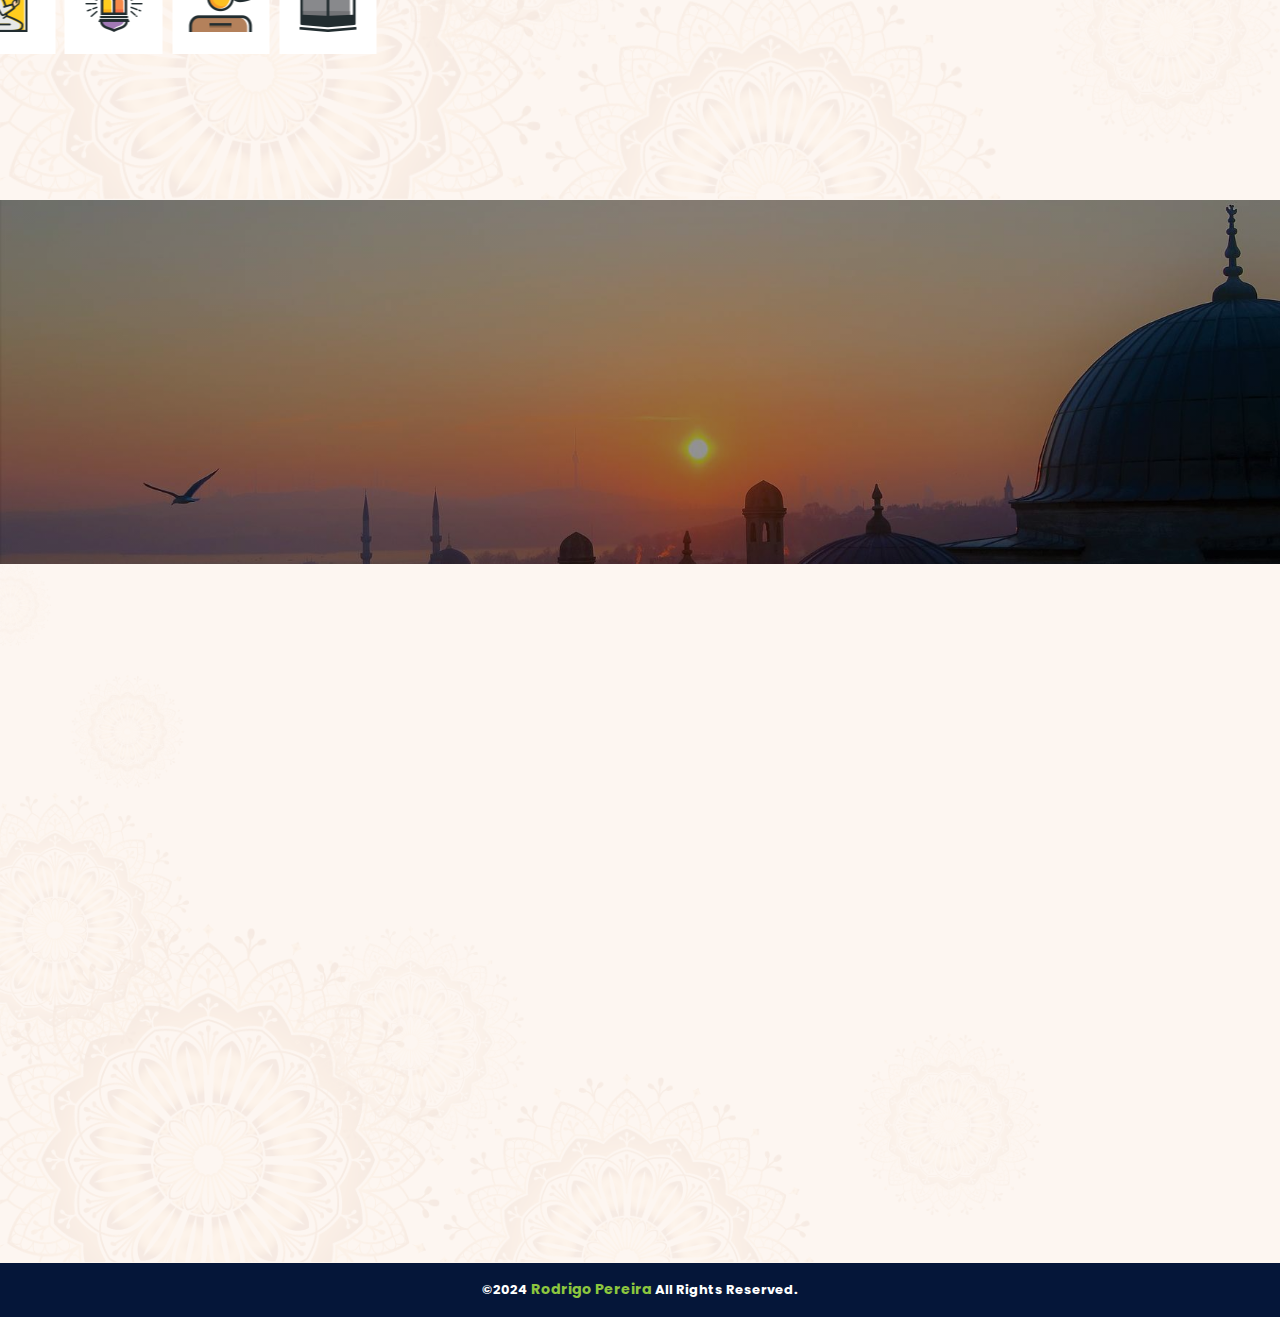
==== commit fdd7eecb: "New article added and changes" ====
--- a/index.html
+++ b/index.html
@@ -24,9 +24,9 @@
                 <i id="menu" class='bx bx-menu' onclick="clickMenu()"></i>
                 <nav id="itens">
                     <a href="index.html">Home</a>
+                    <a href="quranindex.html">Quran</a>
+                    <a href="">Articles</a>
                     <a href="about.html">About</a>
-                    <a href="">Soon</a>
-                    <a href="">Soon</a>
                     <a href="contact.html">Contact</a>
                 </nav>
             </div>
@@ -161,13 +161,13 @@
                 <div class="news-section-box-news">
                     <article data-aos="zoom-in" data-aos-duration="2000" data-aos-once="true">
                         <div class="article-image-box">
-                            <img src="images/articles/article01.webp" alt="">
+                            <img src="images/articles/article01.jpg" alt="">
                         </div>
                         <div class="article-text-box">
                             <div class="article-text">
-                                <h5>Articles Coming Soon</h5>
-                                <p><i id="calendar-icon" class='bx bxs-calendar'></i> October XX,2023</p>
-                                <a href="">Read Article</a>
+                                <h5>How to Prepare for Ramadan</h5>
+                                <p><i id="calendar-icon" class='bx bxs-calendar'></i> January 27, 2024</p>
+                                <a href="articles/article01.html">Read Article</a>
                             </div>                           
                         </div>
                     </article>
@@ -178,7 +178,7 @@
                         <div class="article-text-box">
                             <div class="article-text">
                                 <h5>Articles Coming Soon</h5>
-                                <p><i id="calendar-icon" class='bx bxs-calendar'></i> October XX,2023</p>
+                                <p><i id="calendar-icon" class='bx bxs-calendar'></i> XX, 2024</p>
                                 <a href="">Read Article</a>
                             </div>
                         </div>
@@ -190,7 +190,7 @@
                         <div class="article-text-box">
                             <div class="article-text">
                                 <h5>Articles Coming Soon</h5>
-                                <p><i id="calendar-icon" class='bx bxs-calendar'></i> October XX,2023</p>
+                                <p><i id="calendar-icon" class='bx bxs-calendar'></i> XX, 2024</p>
                                 <a href="">Read Article</a>
                             </div>
                         </div>
